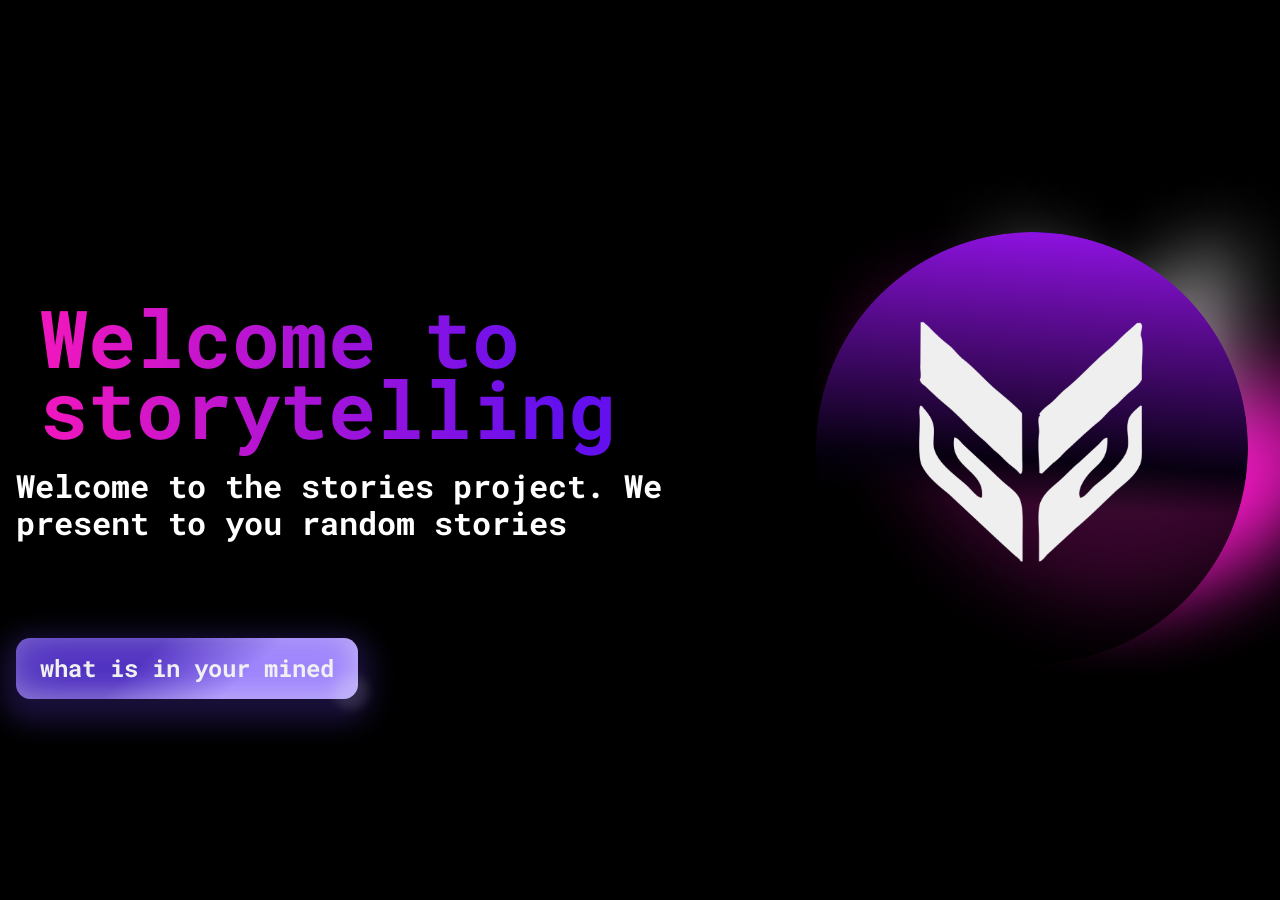
==== views/en.html @ 99728a33 "Initial commit" ====
<!DOCTYPE html>
<html lang="en">

<head>
    <meta charset="UTF-8">
    <meta http-equiv="X-UA-Compatible" content="IE=edge">
    <meta name="viewport" content="width=device-width, initial-scale=1.0">
    <title>imaginary</title>

    <link rel="stylesheet" href="//code.jquery.com/ui/1.13.2/themes/base/jquery-ui.css">
    <script src="https://cdnjs.cloudflare.com/ajax/libs/jquery/3.6.3/jquery.min.js"></script>
    <script src="https://code.jquery.com/jquery-3.6.0.js"></script>
    <script src="https://code.jquery.com/ui/1.13.2/jquery-ui.js"></script>
    
    <script src="https://code.responsivevoice.org/responsivevoice.js?key=N3mnIzUO"></script>

    <!-- all.min.css -->
    <link rel="stylesheet" href="/public/src/css/all.min.css">
    <!-- style.css -->
    <link rel="stylesheet" href="/public/src/scss/enmine/en.css">
    <!-- Font-Googel -->
    <link rel="preconnect" href="https://fonts.googleapis.com">
    <link rel="preconnect" href="https://fonts.gstatic.com" crossorigin>
    <link
        href="https://fonts.googleapis.com/css2?family=Roboto+Mono:ital,wght@0,400;0,500;0,700;1,400;1,700&display=swap"
        rel="stylesheet">
</head>

<body>

    <div class="loding-corner"></div>
    <div id="pop" class="popapConfirm">
        <div class="containet" id="cmplete_story">
            <h1>Complete Story</h1>

            <li><button id="byMe"> <i class="fab fa-creative-commons-by" ></i> By Me</button></li>
            <li><button id="byAi"> <i class="fas fa-fist-raised"></i> By Ai</button></li>

        </div>

        <div class="containet" id="EditByAi">
            <h1>AI compliter</h1>

            <form id="InputPopForm_complite" class="popForm">
                <input class="input about"  type="text" placeholder="text by Ai">
                <p>charchter:</p>
                <input type="text" class="c_name" placeholder="Name">
                <input type="text" class="c_features" placeholder="features">
                <input type="text" class="c_Gender" placeholder="Gender">
                <input class="submit done" value="confierm" type="button">
            </form>

        </div>


        <div class="containet" id="Ai_Ender">
            <h1>Ai Ender</h1>

            <form id="InputEndStory" class="popForm">
                <input class="input about" type="text" placeholder="text by Ai">
                <input class="submit done" value="confierm" type="button">
            </form>

        </div>
        <div class="containet" id="cmplete_Edit">
            <h1>AI Editor</h1>

            <form id="Input_Ai_Edetor" class="popForm">
                <input class="input about" type="text" placeholder="text by Ai">
                <input class="submit done" value="confierm" type="button">

                <input type="hidden" id="last_story_sender">
                <input type="hidden" id="targted_p">
            </form>

        </div>
        <i id="clospopap" class="fas fa-times"></i>
    </div>
    <header>
        <div class="nav">
            <div class="continer">

                <div class="icons">
                    <details id="detai" class="custom-select">
                        <summary id="summ" class="radios">
                            <input type="radio" name="item" id="default" title="All Story" checked>
                            <input type="radio" name="item" id="item1" title="Item 1">
                            <input type="radio" name="item" id="item2" title="Item 2">
                            <input type="radio" name="item" id="item3" title="Item 3">
                            <input type="radio" name="item" id="item4" title="Item 4">
                            <input type="radio" name="item" id="item5" title="Item 5">
                        </summary>
                        <ul id="ItemSumm" class="list">
                            <li>
                                <label for="item1">section 1</label>
                            </li>
                            <li>
                                <label for="item2">section 2</label>
                            </li>
                            <li>
                                <label for="item3">section 3</label>
                            </li>
                            <li>
                                <label for="item4">section 4</label>
                            </li>
                            <li>
                                <label for="item5">section 5</label>
                            </li>
                        </ul>
                    </details>

                    <i id="volume" class="fa-solid fa-volume-high"></i>
                    <i class="fa-solid fa-microphone"></i>

                    <li><button  id="comple">Complete Story</button></li>
                    <li><button id="endStory">End Story</button></li>

                </div>
            </div>
        </div>
    </header>


    <div class="soso">
        <span class="z1" style="--i:1;"> </span>
        <span class="z2" style="--i:2;"> </span>
        <span class="z3" style="--i:3;"> </span>
        <span class="z4" style="--i:4;"> </span>
        <span class="z5" style="--i:5;"> </span>
        <span class="z6" style="--i:6;"> </span>
        <span class="z7" style="--i:7;"> </span>
        <span class="z8" style="--i:8;"> </span>
        <span class="z9" style="--i:9;"> </span>
        <span class="z10" style="--i:10;"> </span>
        <span class="z11" style="--i:11;"> </span>
        <span class="z12" style="--i:12;"> </span>
        <span class="z13" style="--i:13;"> </span>
        <span class="z14" style="--i:14;"> </span>
        <span class="z15" style="--i:15;"> </span>
        <span class="z16" style="--i:16;"> </span>
        <span class="z17" style="--i:17;"> </span>
        <span class="z18" style="--i:18;"> </span>
        <span class="z19" style="--i:19;"> </span>
    </div>


    <div id="popapver" class="popap">
        <div class="overFlo"></div>
        <div class="containet">

            <div class="l-form">
                <form class="form">
                    <i id="closs" class="fas fa-times"></i>

                    <div class="right">
                        <div class="form__div">
                            <input id="characters_input" type="text"  class="form__input i_create_title" placeholder=" ">
                            <label for="characters_input" class="form__label">Story title</label>
                        </div>
                        <div class="bot11">
                            <button type="button" id="create_characters_btn">Characters</button>
                        </div>
                    </div>

                    <div class="charcters_inputs">
                        <!-- <div class="singel_ch">
                            <div class="single_input">
                                <label>Name</label>
                                <input type="text">
                            </div>
                            <div class="single_input">
                                <label>features</label>
                                <input type="text">
                            </div>
                            <div class="single_input">
                                <label>Gender</label>
                                <input type="text">
                            </div>
                        </div> -->
                    </div>

                    <div class="left">
                        <div class="form__div">
                            <input id="about_input" type="text" class="form__input i_create_about" placeholder=" ">
                            <label for="about_input" class="form__label">about the story</label>
                        </div>
                        <div class="bot22">
                            <button type="button" id="create_story_button">create</button>
                        </div>
                    </div>

                </form>
            </div>
        </div>
    </div>

    <div class="enwelcome" style="display: block;">
        <div class="container">

            <div class="section">
                <span class="befoer"></span>
                <div class="hello">
                    <h1>Welcome to storytelling</h1>
                    <p>Welcome to the stories project. We present to you random stories </p>
                </div>
                <div class="whatIsInYourMined">

                    <button id="butbut" class="button-86" role="button">what is in your mined</button>
                </div>
            </div>

            <div class="logo">
                <img class="log" src="/public/src/img/Component 11.png" alt="">
                <img class="Eff" src="/public/src/img/Frame 4.png" alt="">
            </div>
        </div>
    </div>


    <div class="enstory storys" style="display: none;">
        <img class="backgr" src="/src/img/Plane Sculpt - Copy@2-1920x950 5.png" alt="">

        <div class="container">
            <div class="taitel-content">
                <div class="name">
                    <h1 id="title">The story of the wolf and the mouse</h1>

                    <div class="totoril">

                        <p>About the story:</p>
                        <span id="title_about">Contrary to popular belief, Lorem Ipsum is not simply random text...</span>
                    </div>
                </div>

                <img id="titleImg" src="/src/img/Rectangle 1185.png" alt="">
            </div>

            <div id="StoryTexts">
                <div class="rodMab_Continer">
                    <p class="text-rigt">Contrary Lorem ipsum dolor sit amet consectetur adipisicing elit. Quia, cum
                        nesciunt. Ut, doloribus cumque illum illo, eum perspiciatis voluptates quibusdam omnis dignissimos
                        error aspernatur, corporis deserunt incidunt modi beatae minima. Lorem ipsum dolor sit amet
                        consectetur adipisicing elit. Quasi, facere maiores sit voluptates fugiat et. Porro delectus at quia
                        officiis tempora laudantium corrupti ab esse dolor adipisci, quam alias facere exercitationem
                        voluptatum et aspernatur animi beatae blanditiis ratione voluptates cum quisquam, sequi iure!
                        Reprehenderit saepe, odio quia rem dolor non vero deserunt aliquid laborum, quam recusandae eum!
                        Distinctio ipsam eligendi veniam dolorem recusandae nisi, quia optio aperiam natus! Ipsa explicabo
                        doloremque sapiente, dolorum quaerat dicta facere, repellendus magni sunt asperiores alias unde est
                        nam a? Quo ex maxime vel vitae a aut, eaque ea rem voluptatem illo veniam aliquid molestiae. to
                        popular belief, Lorem Ipsum is not simply random text. It has roots in a piece of classical Latin
                        literature from 45 BC, making it over 2000 years old. Richard McClintock, a Latin professor at
                        Hampden-Sydney College in Virginia, looked up one of the more obscure Latin words, consectetur, from
                        a Lorem Ipsum passage, and going through the cites of the word in classical literature, discovered
                        the undoubtable source. Lorem Ipsum comes from sections 1.10.32 and 1.10.33 of "de Finibus Bonorum
                        et Malorum" (The Extremes of Good and Evil) by Cicero, written in 45 BC. This book is a treatise on
                        the theory of ethics, very popular during the Renaissance. The first line of Lorem Ipsum, "Lorem
                        ipsum dolor sit amet..", comes from a line in section 1.10.32.</p>
                </div>
    
                <div class="leftMab_Continer">
                    <p class="text-left">Contrary Lorem ipsum dolor sit amet consectetur adipisicing elit. Quia, cum
                        nesciunt. Ut, doloribus cumque illum illo, eum perspiciatis voluptates quibusdam omnis dignissimos
                        error aspernatur, corporis deserunt incidunt modi beatae minima. Lorem ipsum dolor sit amet
                        consectetur adipisicing elit. Quasi, facere maiores sit voluptates fugiat et. Porro delectus at quia
                        officiis tempora laudantium corrupti ab esse dolor adipisci, quam alias facere exercitationem
                        voluptatum et aspernatur animi beatae blanditiis ratione voluptates cum quisquam, sequi iure!
                        Reprehenderit saepe, odio quia rem dolor non vero deserunt aliquid laborum, quam recusandae eum!
                        Distinctio ipsam eligendi veniam dolorem recusandae nisi, quia optio aperiam natus! Ipsa explicabo
                        doloremque sapiente, dolorum quaerat dicta facere, repellendus magni sunt asperiores alias unde est
                        nam a? Quo ex maxime vel vitae a aut, eaque ea rem voluptatem illo veniam aliquid molestiae. to
                        popular belief, Lorem Ipsum is not simply random text. It has roots in a piece of classical Latin
                        literature from 45 BC, making it over 2000 years old. Richard McClintock, a Latin professor at
                        Hampden-Sydney College in Virginia, looked up one of the more obscure Latin words, consectetur, from
                        a Lorem Ipsum passage, and going through the cites of the word in classical literature, discovered
                        the undoubtable source. Lorem Ipsum comes from sections 1.10.32 and 1.10.33 of "de Finibus Bonorum
                        et Malorum" (The Extremes of Good and Evil) by Cicero, written in 45 BC. This book is a treatise on
                        the theory of ethics, very popular during the Renaissance. The first line of Lorem Ipsum, "Lorem
                        ipsum dolor sit amet..", comes from a line in section 1.10.32.</p>
                </div>
    
                <div class="rodMab_Continer">
                    <p class="text-rigt">Contrary Lorem ipsum dolor sit amet consectetur adipisicing elit. Quia, cum
                        nesciunt. Ut, doloribus cumque illum illo, eum perspiciatis voluptates quibusdam omnis dignissimos
                        error aspernatur, corporis deserunt incidunt modi beatae minima. Lorem ipsum dolor sit amet
                        consectetur adipisicing elit. Quasi, facere maiores sit voluptates fugiat et. Porro delectus at quia
                        officiis tempora laudantium corrupti ab esse dolor adipisci, quam alias facere exercitationem
                        voluptatum et aspernatur animi beatae blanditiis ratione voluptates cum quisquam, sequi iure!
                        Reprehenderit saepe, odio quia rem dolor non vero deserunt aliquid laborum, quam recusandae eum!
                        Distinctio ipsam eligendi veniam dolorem recusandae nisi, quia optio aperiam natus! Ipsa explicabo
                        doloremque sapiente, dolorum quaerat dicta facere, repellendus magni sunt asperiores alias unde est
                        nam a? Quo ex maxime vel vitae a aut, eaque ea rem voluptatem illo veniam aliquid molestiae. to
                        popular belief, Lorem Ipsum is not simply random text. It has roots in a piece of classical Latin
                        literature from 45 BC, making it over 2000 years old. Richard McClintock, a Latin professor at
                        Hampden-Sydney College in Virginia, looked up one of the more obscure Latin words, consectetur, from
                        a Lorem Ipsum passage, and going through the cites of the word in classical literature, discovered
                        the undoubtable source. Lorem Ipsum comes from sections 1.10.32 and 1.10.33 of "de Finibus Bonorum
                        et Malorum" (The Extremes of Good and Evil) by Cicero, written in 45 BC. This book is a treatise on
                        the theory of ethics, very popular during the Renaissance. The first line of Lorem Ipsum, "Lorem
                        ipsum dolor sit amet..", comes from a line in section 1.10.32.</p>
                </div>
            </div>

        </div>
    </div>

    <script src="/src/js/AliThings.js"></script>
    <script  src="/src/js/pages/config/index.js"></script>
    <script>
        let but = document.getElementById("butbut");
        let sto = document.getElementById("closs");
        let popap = document.getElementById("popapver");

        const removeCreator = () =>{
            popap.style.transition = `all 0.2s cubic-bezier(0, 0.01, 1, 0.57) 0s`;
            popap.style.zIndex = `0`;
            popap.style.opacity = `0`;
        }
        const create_story_button = document.querySelector("#create_story_button")
        create_story_button.onclick = async() => {
            removeCreator()
            hiedWelcome()
        }


        but.onclick = () => {
            popap.style.opacity = `1`;
            popap.style.zIndex = `10`;
            popap.style.transition = `all 0.2s cubic-bezier(0, 0.01, 1, 0.57) 0s`;
        }

        sto.onclick = () => {
            removeCreator()
            hiedWelcome()
        }





        const soso = document.querySelector('.soso').children;

        const colors = ['#7300ff', '#fff', '#000000', '834DE3', '0rgb(96, 96, 96)ff', '#fff'];

        for (lolo of soso) {
            lolo.style.left = Math.random() * 100 + '%';

            lolo.style.backgroundColor = colors[Math.floor(Math.random() * colors.length)];
        }




        const __ = (selector) => {
            return document.querySelector(selector)
        }

        let volum = document.getElementById("volume");
        let detai = document.getElementById("detai");
        let curse = document.getElementById("curserrr");
        let summ = document.getElementById("summ");
        console.log(summ);

        volum.onclick = () => {
            detai.style.transition = `all 0.2s cubic-bezier(0, 0.01, 1, 0.57) 0s`;
            detai.style.opacity = `1`;
            detai.style.width = `250px`;
            detai.style.cursor = `pointer`;
            summ.style.cursor = `pointer`;
        }

        let pop = document.getElementById("pop");
        let comple = document.getElementById("comple");
        let clospopap = document.getElementById("clospopap");

        const showSection = async(sectionId) => {
            pop.style.transition = `all 0.2s cubic-bezier(0, 0.01, 1, 0.57) 0s`;
            pop.style.opacity = `0`;
            pop.style.userSelect = `none`;
            pop.style.zIndex = `-110`;
            await slp(200)
            document.querySelectorAll(".containet").forEach(elm => {
                elm.style.display = "none"
            })
            document.querySelector(`#${sectionId}`).style.display = "block"
            await slp(200)
            pop.style.transition = `all 0.2s cubic-bezier(0, 0.01, 1, 0.57) 0s`;
            pop.style.opacity = `1`;
            pop.style.zIndex = `100`;
            pop.style.userSelect = `unset`;
        }

        const hideSecrion = async() =>{
            pop.style.transition = `all 0.2s cubic-bezier(0, 0.01, 1, 0.57) 0s`;
            pop.style.opacity = `0`;
            pop.style.userSelect = `none`;
            pop.style.zIndex = `-110`;
        }
        comple.onclick = () => {
            showSection("cmplete_story")
        }
        __("#byAi").onclick = () => {
            showSection("EditByAi")
        }
        __("#endStory").onclick = () => {
            showSection("Ai_Ender")
        }
        const editByUser = () => {
            console.log("ysy")
            Storys.add(new StorySection("", "left"));
            window.scrollTo({
                behavior:"smooth",
                top:100
            })
        }
        __("#byMe").onclick = () => {
            editByUser()
        }
        clospopap.onclick = () => {
            hideSecrion()
        }


    </script>
    <script defer src="/src/js/funcs.js"></script>
    <script src="/src/js/yofi.js"></script>
    
</body>

</html>
---- public/src/scss/enmine/en.css ----
.popapConfirm {
  position: absolute;
  z-index: 100;
  -webkit-user-select: none;
     -moz-user-select: none;
          user-select: none;
  margin: max(1vw, 1em) 0 0 max(1vw, 1em);
  opacity: 0;
  transition: 0.3s ease;
  background: rgba(255, 255, 255, 0.65);
  filter: blur(5px);
  border-radius: max(1vw, 1em);
  padding: max(1vw, 1em);
  text-align: center;
}
.popapConfirm .containet {
  display: none;
}
.popapConfirm .containet h1 {
  color: white;
  text-align: center;
  margin-bottom: max(0.4vw, 0.4em);
}
.popapConfirm .containet li {
  list-style: none;
  text-decoration: none;
}
.popapConfirm .containet button {
  background: transparent;
  border: transparent;
  color: white;
  background: linear-gradient(90deg, #824DE3 0%, #F856E9 100%);
  box-shadow: 0px 4px 4px rgba(0, 0, 0, 0.25), inset 0px 4px 4px rgba(255, 255, 255, 0.25), inset 0px -4px 4px rgba(0, 0, 0, 0.25);
  border-radius: max(1vw, 1em);
  padding: max(0.5vw, 0.5em);
  cursor: pointer;
  width: 200px;
  margin: max(0.5vw, 0.5em);
  font-size: max(1.4vw, 1.4em);
}
.popapConfirm .containet .popForm {
  display: flex;
  flex-direction: column;
  align-items: center;
}
.popapConfirm .containet .popForm input {
  counter-increment: radios;
  -webkit-appearance: none;
  -moz-appearance: none;
  appearance: none;
  display: block;
  border: none;
  padding: max(0.5vw, 0.5em);
  border-radius: max(0.2vw, 0.2em);
}
.popapConfirm .containet .popForm input:checked {
  display: inline;
  --display: block;
}
.popapConfirm .containet .popForm input:after {
  content: attr(title);
  display: inline;
  font-size: 1rem;
}
.popapConfirm .fa-times {
  position: absolute;
  top: -19px;
  right: -8px;
  color: rgb(255, 0, 0);
  font-size: max(3vw, 3em);
  cursor: pointer;
}

header {
  padding: 20px;
  position: fixed;
  z-index: 100;
  width: 100%;
  z-index: 5;
  transition: 0.3s;
  scale: 0;
}
header .nav {
  background-color: azure;
  width: -moz-fit-content;
  width: fit-content;
  margin: 0 auto;
  padding: max(0.5vw, 0.5em) max(1vw, 1em);
  border-radius: max(0.5vw, 0.5em);
  background: #ffffff;
  box-shadow: inset 2px 2px 4px #DECCFF, inset -2px -2px 4px rgba(0, 0, 0, 0.62);
  border-radius: max(1.5vw, 1.5em);
}
header .nav .continer {
  display: flex;
  justify-content: center;
  align-items: center;
}
header .nav .continer .lglg {
  width: -moz-min-content;
  width: min-content;
}
header .nav .continer .lglg img {
  width: 6%;
}
header .nav .continer .icons {
  margin: 0 max(0.9vw, 0.9em) 0 0;
  display: flex;
  flex-direction: row-reverse;
  align-items: center;
  color: white;
}
header .nav .continer .icons i {
  padding: 0 max(0.5vw, 0.5em);
  font-size: max(1.5vw, 1.5em);
  color: rgb(0, 0, 0);
  cursor: pointer;
}
header .nav .continer .icons details {
  transition: 0.3s;
  position: relative;
  width: 94px;
  opacity: 0;
  cursor: auto;
}
header .nav .continer .icons details details[open] {
  z-index: 1;
}
header .nav .continer .icons details summary {
  padding: 1rem;
  cursor: auto;
  border-radius: 5px;
  background-color: #ddd;
  list-style: none;
}
header .nav .continer .icons details summary::-webkit-details-marker {
  display: none;
}
header .nav .continer .icons details details[open] summary:before {
  content: "";
  display: block;
  width: 100vw;
  height: 100vh;
  background: transparent;
  position: fixed;
  top: 0;
  left: 0;
}
header .nav .continer .icons details summary:after {
  content: "";
  display: inline-block;
  float: right;
  width: 0.5rem;
  height: 0.5rem;
  border-bottom: 1px solid currentColor;
  border-left: 1px solid currentColor;
  border-bottom-left-radius: 2px;
  transform: rotate(45deg) translate(100%, 0%);
  transform-origin: center center;
  transition: transform ease-in-out 100ms;
}
header .nav .continer .icons details summary:focus {
  outline: none;
}
header .nav .continer .icons details details[open] summary:after {
  transform: rotate(-45deg) translate(0%, 0%);
}
header .nav .continer .icons details ul {
  width: 100%;
  background: #ddd;
  position: absolute;
  top: calc(100% + 0.5rem);
  left: 0;
  padding: 0 0 0;
  margin: 0;
  box-sizing: border-box;
  border-radius: 5px;
  max-height: 200px;
  display: flex;
  overflow-y: auto;
  flex-direction: column;
  gap: 0px;
}
header .nav .continer .icons details li {
  margin: 0;
  border-bottom: 1px solid #ccc;
}
header .nav .continer .icons details li:last-child {
  border-bottom: none;
}
header .nav .continer .icons details summary.radios {
  counter-reset: radios;
}
header .nav .continer .icons details summary.radios:before {
  content: var(--selection);
}
header .nav .continer .icons details input[type=radio] {
  counter-increment: radios;
  -webkit-appearance: none;
     -moz-appearance: none;
          appearance: none;
  display: none;
}
header .nav .continer .icons details input[type=radio]:checked {
  display: inline;
  --display: block;
}
header .nav .continer .icons details input[type=radio]:after {
  content: attr(title);
  display: inline;
  font-size: 1rem;
}
header .nav .continer .icons details ul.list {
  counter-reset: labels;
}
header .nav .continer .icons details label {
  padding: 1rem 0.6rem;
  width: 100%;
  display: flex;
  cursor: pointer;
  justify-content: space-between;
  transition: 0.3s ease;
  color: black;
}
header .nav .continer .icons details label:hover {
  color: white;
  background-color: #EE17BF;
}
header .nav .continer .icons details label span {
  --display: none;
  display: var(--display);
  width: 1rem;
  height: 1rem;
  border: 1px solid #727272;
  border-radius: 3px;
}
header .nav .continer li button {
  background: transparent;
  border: transparent;
  color: white;
  background: linear-gradient(90deg, #824DE3 0%, #F856E9 100%);
  box-shadow: 0px 4px 4px rgba(0, 0, 0, 0.25), inset 0px 4px 4px rgba(255, 255, 255, 0.25), inset 0px -4px 4px rgba(0, 0, 0, 0.25);
  border-radius: max(1vw, 1em);
  padding: max(0.5vw, 0.5em);
  cursor: pointer;
}
header .nav img {
  width: 6%;
}
header .nav .icons {
  margin: 0 max(0.9vw, 0.9em) 0 0;
}
header .nav .icons i {
  padding: 0 max(0.5vw, 0.5em);
  font-size: max(1.5vw, 1.5em);
  color: white;
}
header .nav ul {
  display: flex;
  gap: max(2vw, 2em);
}
header .nav ul li button {
  background: transparent;
  border: transparent;
  color: white;
  background: linear-gradient(90deg, #824DE3 0%, #F856E9 100%);
  box-shadow: 0px 4px 4px rgba(0, 0, 0, 0.25), inset 0px 4px 4px rgba(255, 255, 255, 0.25), inset 0px -4px 4px rgba(0, 0, 0, 0.25);
  border-radius: max(1vw, 1em);
  padding: max(0.5vw, 0.5em);
  cursor: pointer;
}

.soso {
  position: relative;
  -webkit-box-reflect: below -1000px linear-gradient(transparent, rgb(0, 0, 0));
  height: 100vh;
  width: 100vw;
  overflow: hidden;
}
.soso span {
  overflow: hidden;
  position: absolute;
  display: inline-block;
  background-color: aliceblue;
  width: 10px;
  height: 10px;
  bottom: -30px;
  border-radius: 7px;
}
.soso .z1 {
  background-color: black;
  animation: anima 66s ease-in-out infinite;
}
.soso .z2 {
  background-color: black;
  animation: anima 77s ease-in-out infinite;
}
.soso .z3 {
  background-color: black;
  animation: anima 88s ease-in-out infinite;
}
.soso .z4 {
  background-color: black;
  animation: anima 99s ease-in-out infinite;
}
.soso .z5 {
  background-color: black;
  animation: anima 11s ease-in-out infinite;
}
.soso .z6 {
  background-color: black;
  animation: anima 22s ease-in-out infinite;
}
.soso .z7 {
  background-color: black;
  animation: anima 33s ease-in-out infinite;
}
.soso .z8 {
  background-color: black;
  animation: anima 44s ease-in-out infinite;
}
.soso .z9 {
  background-color: black;
  animation: anima 55s ease-in-out infinite;
}
.soso .z10 {
  background-color: black;
  animation: anima 66s ease-in-out infinite;
}
.soso .z11 {
  background-color: black;
  animation: anima 77s ease-in-out infinite;
}
.soso .z12 {
  background-color: black;
  animation: anima 88s ease-in-out infinite;
}
.soso .z13 {
  background-color: black;
  animation: anima 99s ease-in-out infinite;
}
.soso .z14 {
  background-color: black;
  animation: anima 110s ease-in-out infinite;
}
.soso .z15 {
  background-color: black;
  animation: anima 140s ease-in-out infinite;
}
@keyframes anima {
  0% {
    background-color: rgb(0, 0, 0);
    transform: translateY(0);
  }
  50% {
    background-color: #FA56EA;
    transform: translateY(-200px);
  }
  100% {
    background-color: rgb(0, 0, 0);
    transform: translateY(-1000px);
  }
}

.popap {
  z-index: 0;
  position: absolute;
  top: 0;
  left: 0;
  width: 100%;
  height: 100vh;
  opacity: 0;
}
.popap .overFlo {
  width: 100%;
  height: 100vh;
  background-color: rgba(0, 0, 0, 0.5607843137);
  filter: blur(7px);
  z-index: 100;
  position: relative;
}
.popap .containet {
  width: 100%;
  height: 100vh;
  position: absolute;
  z-index: 10;
  top: 0;
  left: 0;
  z-index: 200;
  /*Input focus move up label*/
  /*Input focus sticky top label*/
  /*Input focus*/
}
.popap .containet .l-form {
  display: flex;
  justify-content: center;
  align-items: center;
  height: 100vh;
}
.popap .containet .form {
  padding: 4rem 2rem;
  border-radius: 1rem;
  box-shadow: 0 10px 25px rgba(92, 99, 105, 0.2);
  background-color: white;
  position: relative;
}
.popap .containet .form .fa-times {
  position: absolute;
  top: -33px;
  left: -21px;
  font-size: max(4vw, 4em);
  background: linear-gradient(130deg, #EE17BF 3.25%, #6410EE 89.41%);
  -webkit-background-clip: text;
  -webkit-text-fill-color: transparent;
  background-clip: text;
  cursor: pointer;
}
@keyframes charcters_inputs_animation {
  from {
    scale: 0;
  }
  to {
    scale: 1;
  }
}
.popap .containet .form .charcters_inputs .singel_ch {
  animation: charcters_inputs_animation 0.3s 1;
  display: flex;
  flex-direction: column;
  margin-bottom: max(0.2vw, 0.2em);
}
.popap .containet .form .charcters_inputs .singel_ch .single_input {
  display: flex;
  justify-content: space-between;
  padding: max(0.3vw, 0.3em) max(1vw, 1em);
}
.popap .containet .form .charcters_inputs .singel_ch .single_input input {
  border-radius: max(0.2vw, 0.2em);
  border: none;
  background: #EEE;
  outline: none;
  font-weight: 400;
  padding: max(0.1vw, 0.1em) max(0.5vw, 0.5em);
  font-size: max(1vw, 1em);
}
.popap .containet .form .charcters_inputs .singel_ch .single_input select {
  border-radius: max(0.2vw, 0.2em);
  border: none;
  text-align: center;
  background: #EEE;
  outline: none;
  font-weight: 400;
  padding: max(0.1vw, 0.1em) max(0.5vw, 0.5em);
  font-size: max(1vw, 1em);
}
.popap .containet .form .charcters_inputs .singel_ch .single_input label {
  font-size: max(0.8vw, 0.8em);
}
.popap .containet .form .right {
  display: flex;
  flex-direction: row;
  justify-content: space-between;
  width: 100%;
}
.popap .containet .form .right .form__div .form__input {
  width: -moz-fit-content;
  width: fit-content;
}
.popap .containet .form .right .bot11 button {
  background: transparent;
  border: transparent;
  color: white;
  background: linear-gradient(90deg, #824DE3 0%, #F856E9 100%);
  box-shadow: 0px 4px 4px rgba(0, 0, 0, 0.25), inset 0px 4px 4px rgba(255, 255, 255, 0.25), inset 0px -4px 4px rgba(0, 0, 0, 0.25);
  border-radius: max(1vw, 1em);
  padding: max(0.5vw, 0.5em);
  cursor: pointer;
  font-size: max(1vw, 1em);
}
.popap .containet .form .left {
  display: flex;
  flex-direction: row-reverse;
  justify-content: space-between;
}
.popap .containet .form .left .form__div .form__input {
  width: -moz-fit-content;
  width: fit-content;
}
.popap .containet .form .left .bot22 button {
  background: transparent;
  border: transparent;
  color: white;
  background: linear-gradient(90deg, #824DE3 0%, #F856E9 100%);
  box-shadow: 0px 4px 4px rgba(0, 0, 0, 0.25), inset 0px 4px 4px rgba(255, 255, 255, 0.25), inset 0px -4px 4px rgba(0, 0, 0, 0.25);
  border-radius: max(1vw, 1em);
  padding: max(0.5vw, 0.5em);
  cursor: pointer;
  font-size: max(1vw, 1em);
}
.popap .containet .form__title {
  font-weight: 400;
  margin-bottom: 3rem;
}
.popap .containet .form__div {
  position: relative;
  height: 48px;
  margin-bottom: 1.5rem;
}
.popap .containet .form__input {
  font-size: max(0.2vw, 0.2em);
  top: 0;
  left: 0;
  width: 100%;
  font-size: max(1vw, 1em);
  border: 1px solid #777;
  border-radius: 0.5rem;
  outline: none;
  padding: 1rem;
  background: none;
  z-index: 1;
}
.popap .containet .form__label {
  position: absolute;
  left: 1rem;
  top: 1rem;
  padding: 0 0.25rem;
  background-color: #fff;
  color: rgba(119, 119, 119, 0.4666666667);
  font-size: max(1vw, 1em);
  transition: 0.3s;
  width: -moz-max-content;
  width: max-content;
}
.popap .containet .form__button {
  display: block;
  margin-left: auto;
  padding: 0.75rem 2rem;
  outline: none;
  border: none;
  background-color: var(--first-color);
  color: #fff;
  font-size: var(--normal-font-size);
  border-radius: 0.5rem;
  cursor: pointer;
  transition: 0.3s;
}
.popap .containet .form__button:hover {
  box-shadow: 0 10px 36px rgba(0, 0, 0, 0.15);
}
.popap .containet .form__input:focus + .form__label {
  top: -0.5rem;
  left: 0.8rem;
  color: #777;
  font-size: max(1vw, 1em);
  font-weight: 500;
  z-index: 10;
}
.popap .containet .form__input:not(:-moz-placeholder-shown).form__input:not(:focus) + .form__label {
  position: absolute;
  left: 1rem;
  top: 1rem;
  padding: 0 0.25rem;
  background-color: #fff;
  color: #777;
  font-size: max(1vw, 1em);
  -moz-transition: 0.3s;
  transition: 0.3s;
}
.popap .containet .form__input:not(:placeholder-shown).form__input:not(:focus) + .form__label {
  position: absolute;
  left: 1rem;
  top: 1rem;
  padding: 0 0.25rem;
  background-color: #fff;
  color: #777;
  font-size: max(1vw, 1em);
  transition: 0.3s;
}
.popap .containet .form__input:focus {
  border: 1.5px solid var(--first-color);
}

.enwelcome {
  overflow: hidden;
  display: none;
  position: fixed;
  width: 100%;
  height: 100vh;
  top: 0;
}
.enwelcome .container {
  display: flex;
  align-items: center;
  justify-content: space-around;
  gap: max(5vw, 5em);
  height: 100vh;
}
.enwelcome .container .section {
  margin-bottom: max(5vw, 5em);
  position: relative;
}
.enwelcome .container .section .befoer {
  transition: 0.3s;
  position: absolute;
  content: "";
  left: -7%;
  top: -18%;
  box-shadow: 0px 0px 13px rgba(100, 16, 238, 0.51);
  background: linear-gradient(180deg, #EE17BF 3.25%, #6410EE 89.41%);
  border-radius: max(5vw, 5em);
  width: max(1vw, 1em);
  height: max(30vw, 30em);
}
.enwelcome .container .section .hello h1 {
  font-family: "Roboto Mono", monospace;
  background: linear-gradient(90deg, #EE17BF 3.25%, #6410EE 89.41%);
  -webkit-background-clip: text;
  -webkit-text-fill-color: transparent;
  background-clip: text;
  width: -moz-min-content;
  width: min-content;
  padding: max(0.2vw, 0.3em) 0;
  font-size: max(5vw, 5em);
  line-height: 89.5%;
  margin: 0 auto 0 max(0.3vw, 0.3em);
}
.enwelcome .container .section .hello p {
  font-family: "Roboto Mono", monospace;
  font-size: max(2vw, 2em);
  color: #FFFFFF;
  width: max(21vw, 21em);
  line-height: 115.5%;
}
.enwelcome .container .section .whatIsInYourMined {
  width: -moz-fit-content;
  width: fit-content;
  position: fixed;
  margin-top: max(6vw, 6em);
}
.enwelcome .container .section .whatIsInYourMined .button-86 {
  all: unset;
  font-size: max(1.5vw, 1.5em);
  background: transparent;
  border: none;
  transition: 0.3s;
  position: relative;
  color: #f0f0f0;
  cursor: pointer;
  z-index: 1;
  padding: max(0.6vw, 0.6em) max(1vw, 1em);
  display: flex;
  align-items: center;
  justify-content: center;
  white-space: nowrap;
  -moz-user-select: none;
       user-select: none;
  -webkit-user-select: none;
  touch-action: manipulation;
  transition: all 0.4s;
}
.enwelcome .container .section .whatIsInYourMined .button-86:hover {
  color: #E0CAEB;
}
.enwelcome .container .section .whatIsInYourMined .button-86::after,
.enwelcome .container .section .whatIsInYourMined .button-86::before {
  content: "";
  position: absolute;
  bottom: 0;
  right: 0;
  z-index: -99999;
  transition: all 0.4s;
}
.enwelcome .container .section .whatIsInYourMined .button-86::before {
  transform: translate(0%, 0%);
  width: 100%;
  height: 100%;
  background: linear-gradient(317deg, #9E83FF 33.7%, #4D2DC2 63.19%);
  box-shadow: 0px 10px 26px 14px rgba(97, 62, 222, 0.26), inset -8px -8px 23px rgba(255, 255, 255, 0.25), inset 4px 4px 45px rgba(208, 208, 208, 0.25);
  border-radius: max(0.6vw, 0.6em);
}
.enwelcome .container .section .whatIsInYourMined .button-86::after {
  transform: translate(10px, 10px);
  width: 35px;
  height: 35px;
  background: rgba(255, 255, 255, 0.1176470588);
  filter: blur(5px);
  border-radius: 50px;
}
.enwelcome .container .section .whatIsInYourMined .button-86:hover::before {
  transform: translate(5%, 20%);
  width: 110%;
  height: 110%;
}
.enwelcome .container .section .whatIsInYourMined .button-86:hover::after {
  border-radius: 10px;
  transform: translate(0, 0);
  width: 100%;
  height: 100%;
}
.enwelcome .logo {
  position: relative;
  transition: 0.3s;
}
.enwelcome .logo .log {
  padding: max(1vw, 1em);
  width: max(29vw, 29em);
  border-radius: max(50vw, 50em);
}
.enwelcome .logo .Eff {
  position: absolute;
  top: -40%;
  left: 0%;
  width: max(40vw, 40em);
  z-index: -100;
}

::-webkit-scrollbar {
  width: 0.3rem;
}

::-webkit-scrollbar-track {
  background: transparent;
}

::-webkit-scrollbar-thumb {
  background: linear-gradient(83deg, #EE17BF 3.25%, #6410EE 89.41%);
  border-radius: 10%;
}

.change-button {
  direction: rtl;
  position: absolute;
  left: 117px;
  background-color: transparent;
  border: none;
  padding: max(0.7vw, 0.7em) max(1vw, 1em);
  color: white;
  background: linear-gradient(90deg, #824DE3 0%, #F856E9 100%);
  box-shadow: 0px 4px 4px rgba(0, 0, 0, 0.25), inset 0px 4px 4px rgba(255, 255, 255, 0.25), inset 0px -4px 4px rgba(0, 0, 0, 0.25);
  border-radius: max(1vw, 1em);
  padding: max(0.5vw, 0.5em);
  border-radius: max(0.3vw, 0.3em);
  top: -70px;
  font-size: max(1vw, 1em);
  cursor: pointer;
}
.change-button .icon {
  color: #FFF;
  font-size: max(1vw, 1em);
  margin-right: max(0.5vw, 0.5em);
}

.enstory {
  display: block;
  position: fixed;
  width: 100%;
  height: 100vh;
  padding-bottom: max(2vw, 2em);
  top: 0;
  overflow: auto;
}
.enstory .backgr {
  position: fixed;
  top: 0;
  left: max(-20vw, -20em);
  width: 140%;
  height: 120vh;
  -webkit-user-select: none;
     -moz-user-select: none;
          user-select: none;
  z-index: -10;
}
.enstory .container {
  width: 100%;
  height: 100vh;
  padding: max(7vw, 7em) 0 0 0;
}
.enstory .container .taitel-content {
  display: flex;
  justify-content: space-around;
  height: 50vh;
  align-items: start;
}
.enstory .container .taitel-content .name {
  z-index: 100;
  position: relative;
}
.enstory .container .taitel-content .name h1 {
  font-size: max(3vw, 3em);
  color: white;
  width: max(18vw, 18em);
  line-height: 0.9;
}
.enstory .container .taitel-content .name .totoril {
  display: flex;
  flex-direction: column;
  width: -moz-fit-content;
  width: fit-content;
}
.enstory .container .taitel-content .name .totoril p {
  color: white;
  display: flex;
  flex-direction: column;
  font-size: max(1.3vw, 1.3em);
  padding-top: max(2.7vw, 2.7em);
  max-width: -moz-fit-content;
  max-width: fit-content;
}
.enstory .container .taitel-content .name .totoril span {
  position: relative;
  font-size: max(0.9vw, 0.9em);
  margin-left: max(4vw, 4em);
  margin-top: max(0.5vw, 0.5em);
  max-width: max(25vw, 25em);
  color: #fff;
}
.enstory .container .taitel-content .name .totoril span::after {
  position: absolute;
  content: "";
  top: 62px;
  left: 0;
  width: 100%;
  height: 10px;
  box-shadow: 0px 0px 13px rgba(100, 16, 238, 0.51);
  background: linear-gradient(83deg, #EE17BF 3.25%, #6410EE 89.41%);
  border-radius: max(5vw, 5em);
}
.enstory .container img {
  position: relative;
  z-index: 100;
  width: 23vw;
}
.enstory .container .rodMab_Continer {
  z-index: 100;
  position: relative;
  color: white;
}
.enstory .container .rodMab_Continer .text-rigt {
  width: 90%;
  font-size: max(1vw, 1em);
  margin: 0 auto;
}
.enstory .container .rodMab_Continer .text-rigt::after {
  position: absolute;
  content: "";
  top: 0;
  left: 60px;
  width: 0.6%;
  height: 100%;
  box-shadow: 0px 0px 13px rgba(100, 16, 238, 0.51);
  background: linear-gradient(294deg, #EE17BF 3.25%, #6410EE 89.41%);
  border-radius: max(5vw, 5em);
}
.enstory .container .leftMab_Continer {
  z-index: 100;
  position: relative;
  color: white;
  margin: max(4vw, 4em) 0;
}
.enstory .container .leftMab_Continer .text-left {
  width: 90%;
  font-size: max(1vw, 1em);
  margin: 0 auto;
}
.enstory .container .leftMab_Continer .text-left::after {
  position: absolute;
  content: "";
  top: 0;
  right: 60px;
  width: 0.6%;
  height: 100%;
  box-shadow: 0px 0px 13px rgba(100, 16, 238, 0.51);
  background: linear-gradient(294deg, #EE17BF 3.25%, #6410EE 89.41%);
  border-radius: max(5vw, 5em);
}

* {
  box-sizing: border-box;
  padding: 0;
  margin: 0;
  text-decoration: none;
}

html {
  scroll-behavior: smooth;
}

body {
  font-family: "Noto Sans Arabic", sans-serif;
  font-family: "Roboto Mono", monospace;
  background-color: black;
  font-weight: bold;
}

.loding-corner {
  margin: max(1vw, 1em);
  transition: 1s;
  border-radius: 50%;
  position: absolute;
  opacity: 0;
  -webkit-user-select: none;
     -moz-user-select: none;
          user-select: none;
  top: 0;
  left: 0;
  width: max(3em, 3vw);
  height: max(3em, 3vw);
  border-style: solid none none solid;
  border-color: #FFF;
  border-width: max(0.2vw, 0.2em);
  animation: loading 1s infinite;
}

@keyframes loading {
  from {
    rotate: 1deg;
  }
  to {
    rotate: 360deg;
  }
}
ul {
  list-style: none;
}

html::-webkit-scrollbar {
  width: 0.5rem;
}

html::-webkit-scrollbar-track {
  background: transparent;
}

html::-webkit-scrollbar-thumb {
  background: #834DE3;
  border-radius: 10%;
}/*# sourceMappingURL=en.css.map */
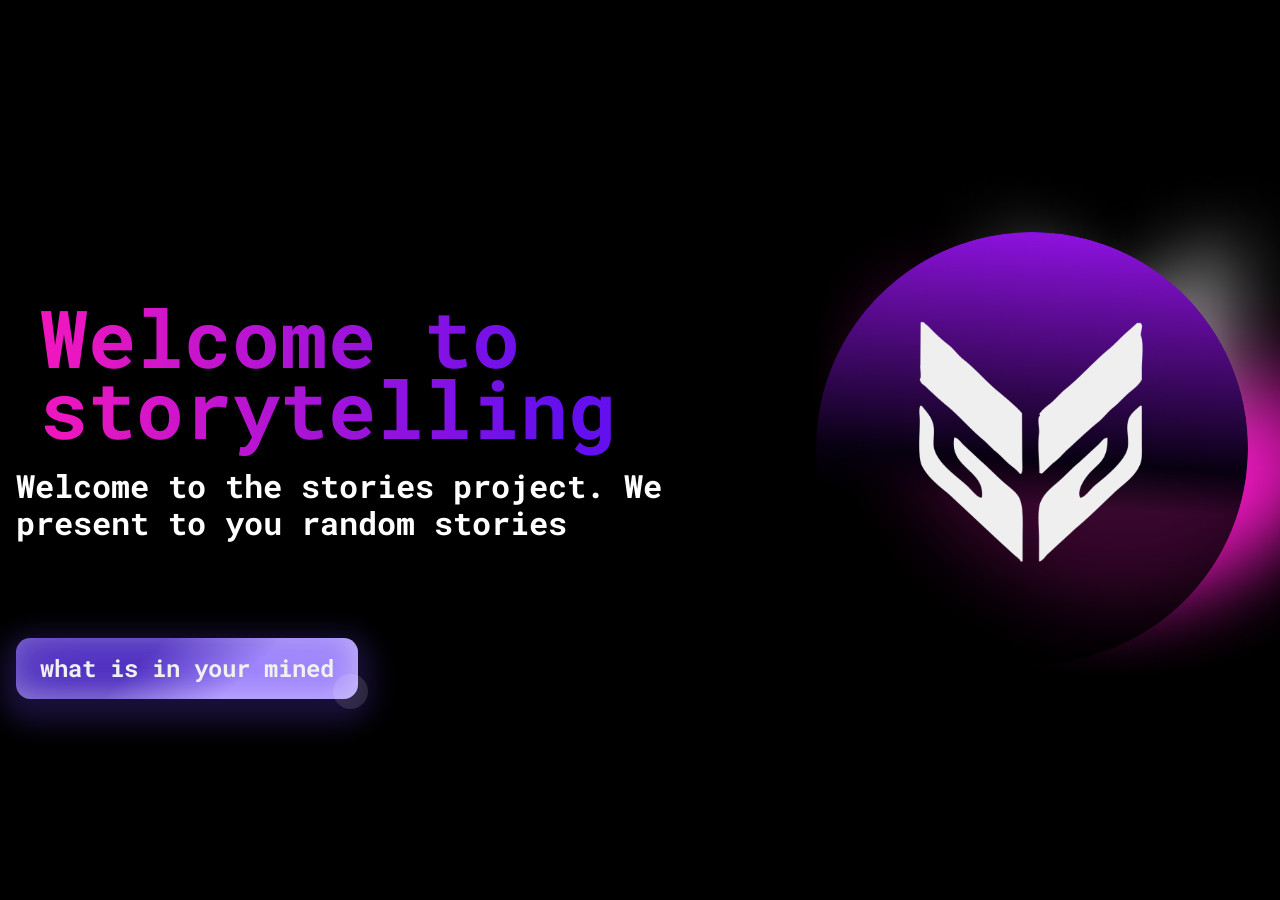
==== commit 5f18345b: "Initial commit" ====
--- a/views/en.html
+++ b/views/en.html
@@ -7,15 +7,8 @@
     <meta name="viewport" content="width=device-width, initial-scale=1.0">
     <title>imaginary</title>
 
-    <link rel="stylesheet" href="//code.jquery.com/ui/1.13.2/themes/base/jquery-ui.css">
-    <script src="https://cdnjs.cloudflare.com/ajax/libs/jquery/3.6.3/jquery.min.js"></script>
-    <script src="https://code.jquery.com/jquery-3.6.0.js"></script>
-    <script src="https://code.jquery.com/ui/1.13.2/jquery-ui.js"></script>
-    
-    <script src="https://code.responsivevoice.org/responsivevoice.js?key=N3mnIzUO"></script>
-
     <!-- all.min.css -->
-    <link rel="stylesheet" href="/public/src/css/all.min.css">
+    <link rel="stylesheet" href="public/src/css/all.min.css">
     <!-- style.css -->
     <link rel="stylesheet" href="/public/src/scss/enmine/en.css">
     <!-- Font-Googel -->
--- a/public/src/scss/enmine/en.css
+++ b/public/src/scss/enmine/en.css
@@ -8,7 +8,6 @@
   opacity: 0;
   transition: 0.3s ease;
   background: rgba(255, 255, 255, 0.65);
-  filter: blur(5px);
   border-radius: max(1vw, 1em);
   padding: max(1vw, 1em);
   text-align: center;
@@ -375,7 +374,6 @@
   width: 100%;
   height: 100vh;
   background-color: rgba(0, 0, 0, 0.5607843137);
-  filter: blur(7px);
   z-index: 100;
   position: relative;
 }
@@ -683,7 +681,6 @@
   width: 35px;
   height: 35px;
   background: rgba(255, 255, 255, 0.1176470588);
-  filter: blur(5px);
   border-radius: 50px;
 }
 .enwelcome .container .section .whatIsInYourMined .button-86:hover::before {
